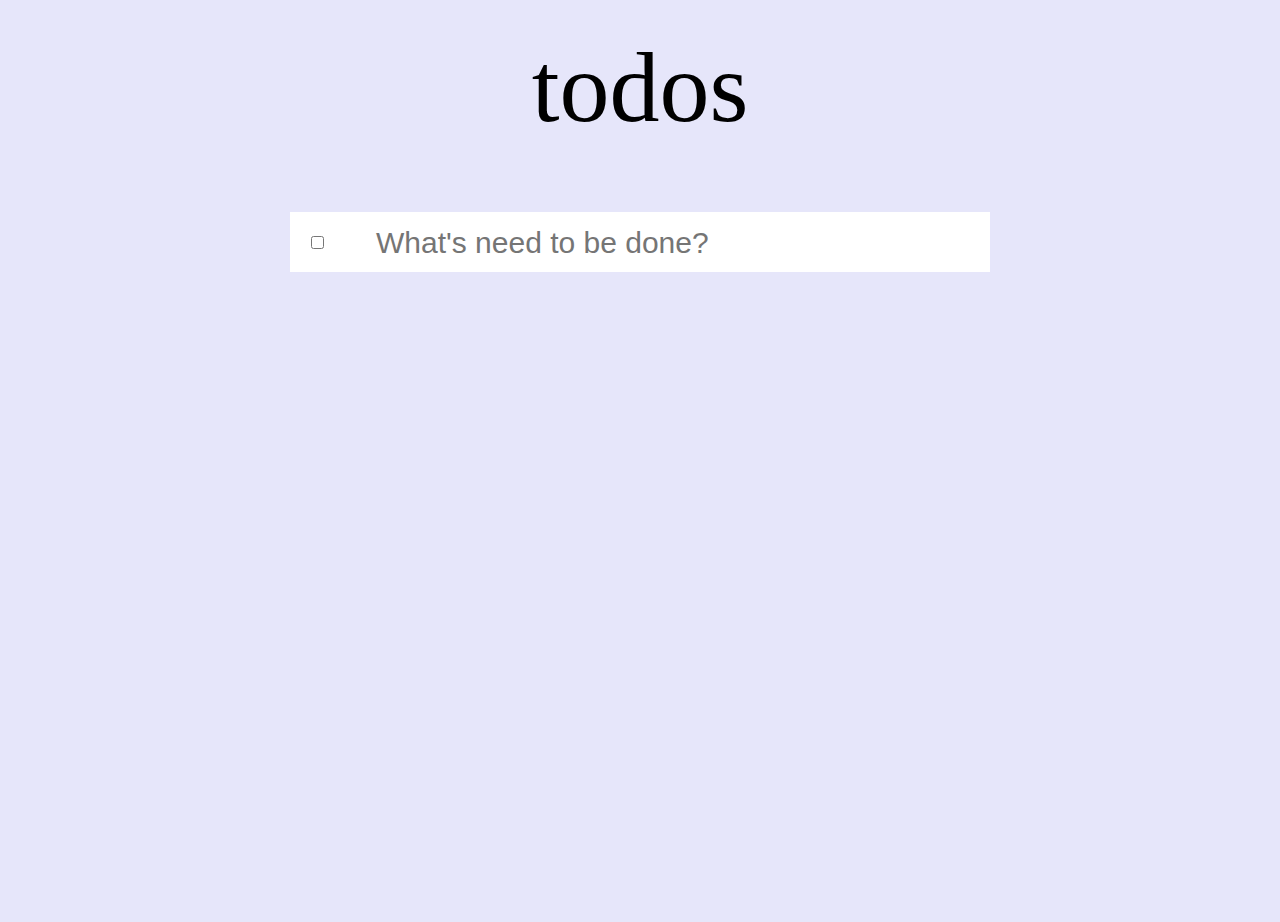
==== todo.html @ a3275161 "入力した文字を画面に反映する実装" ====
<!DOCUMENT html>
<head>
        <link rel="stylesheet" type="text/css" href="./todo.css">
</head>
<body>
    <div class="main">
        <h1>todos</h1>
        <table id="todo_input">
            <tr>
                <th class="checkbox_th">
                    <input type=checkbox>
                </th>
                <th>
                    <form id="input_form">
                        <input type="text" id="input_todo_box" autocomplete=off placeholder="What's need to be done?">
                    </form>
                </th>
                <th></th>
            </tr>
        </table>
        <table id="todo_list"></table>
    </div>
    <script type="text/javascript" src="./todo.js"></script>
</body>
---- todo.css ----
body{
    background-color: lavender;
}
.main {
    width: 700px;
    height: 100%;
    margin-right: auto;
    margin-left: auto;
}
.main h1{
    margin-top: 30px;
    font-size: 100px;
    text-align: center;
    font-weight: 100;
}

.main table#todo_input {
    width: 100%;
    height:60px;
    background-color: white;

}

th.checkbox_th {
    width: 47px;
}

table#todo_input input[type="text"] {
    margin-top: 3px;
    margin-bottom: -15px;
    text-indent: 1em;
    font-size: 30px;
    font-weight: 100;
    height: 50px;
    width:100%;
    border: none;
}

table#todo_list {
    width: 100%;
    background-color: white;
}

.main table#todo_list tr.todo {
     height: 60px;
}

.main table#todo_list tr.todo th div {
    align-content: left;
    width: 630px;
    margin-top: 0px;
    margin-bottom: -15px;
    text-indent: 1em;
    font-size: 30px;
    font-weight: 100;
    height: 50px;
    border: none;
}
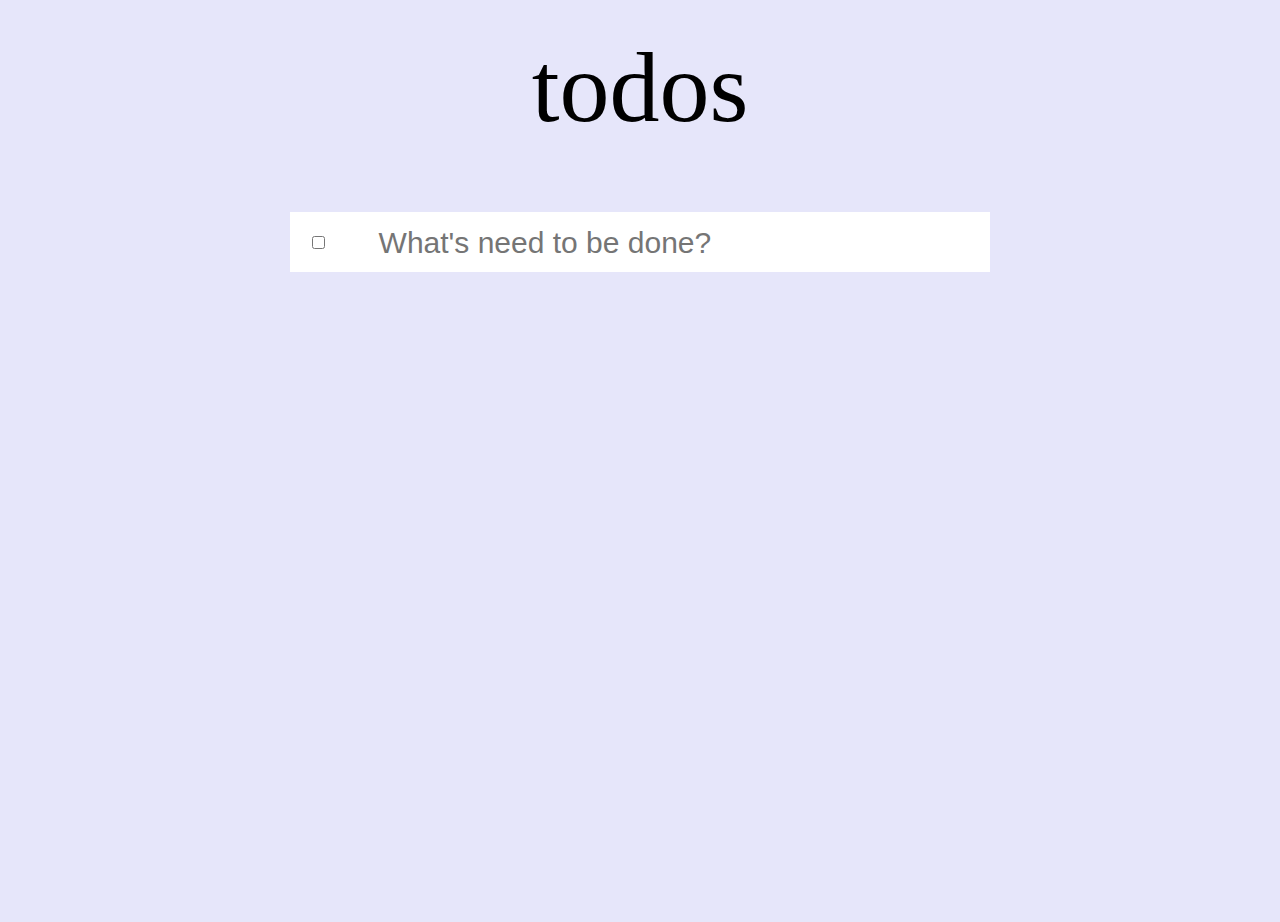
==== commit dc779d35: "綺麗に整列するように修正" ====
--- a/todo.html
+++ b/todo.html
@@ -6,19 +6,10 @@
     <div class="main">
         <h1>todos</h1>
         <table id="todo_input">
-            <tr>
-                <th class="checkbox_th">
-                    <input type=checkbox>
-                </th>
-                <th>
-                    <form id="input_form">
-                        <input type="text" id="input_todo_box" autocomplete=off placeholder="What's need to be done?">
-                    </form>
-                </th>
-                <th></th>
-            </tr>
         </table>
-        <table id="todo_list"></table>
     </div>
     <script type="text/javascript" src="./todo.js"></script>
+    <script type="text/javascript">
+        init();
+    </script>
 </body>
--- a/todo.css
+++ b/todo.css
@@ -16,14 +16,23 @@
 
 .main table#todo_input {
     width: 100%;
-    height:60px;
+    height: 60px;
     background-color: white;
 
 }
 
 th.checkbox_th {
-    width: 47px;
+    width: 50px;
 }
+
+th.text_th {
+    width: 620px;
+}
+
+th.erase_th {
+    width: 25px;
+}
+
 
 table#todo_input input[type="text"] {
     margin-top: 3px;
@@ -36,17 +45,13 @@
     border: none;
 }
 
-table#todo_list {
-    width: 100%;
-    background-color: white;
+.main table#todo_input tr.todo {
+    width: 700px;
+    height: 60px;
 }
 
-.main table#todo_list tr.todo {
-     height: 60px;
-}
-
-.main table#todo_list tr.todo th div {
-    align-content: left;
+.main table#todo_input tr.todo th div {
+    text-align: left;
     width: 630px;
     margin-top: 0px;
     margin-bottom: -15px;
